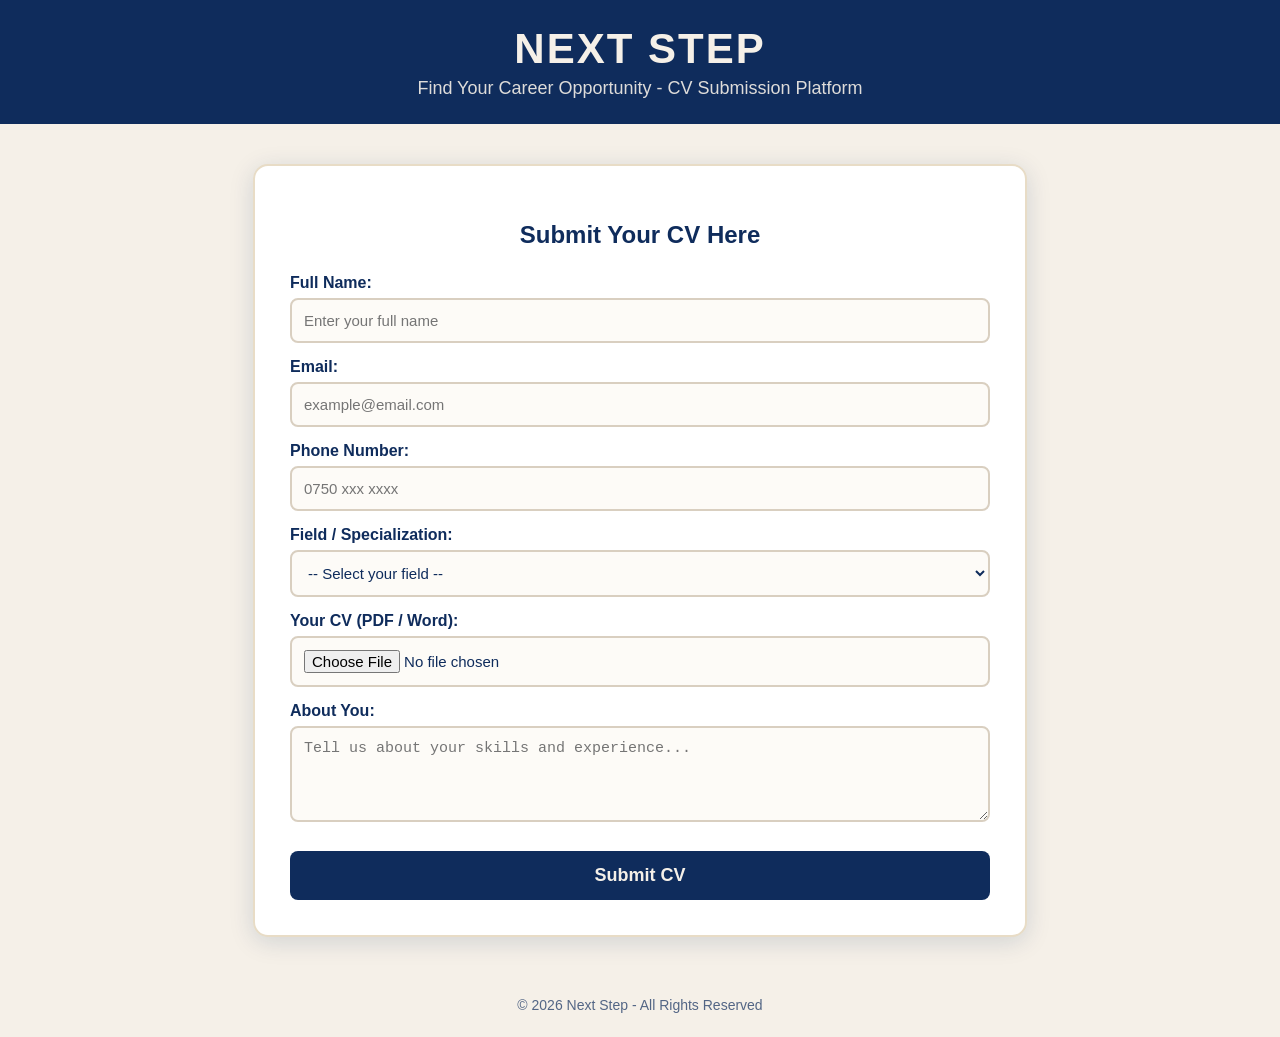
==== cv.html @ dbb5aadf ".." ====
<!DOCTYPE html>
<html lang="en" dir="ltr">
<head>
    <meta charset="UTF-8">
    <meta name="viewport" content="width=device-width, initial-scale=1.0">
    <title>Next Step - Submit Your CV</title>
    <style>
        body {
            background-color: #F5F0E8;
            color: #0F2C5C;
            font-family: 'Segoe UI', Tahoma, sans-serif;
            margin: 0; padding: 0;
        }
        .header {
            background-color: #0F2C5C;
            color: #F5F0E8;
            padding: 25px;
            text-align: center;
        }
        .header h1 { margin: 0; font-size: 42px; letter-spacing: 2px; }
        .header p { margin: 5px 0 0 0; font-size: 18px; opacity: 0.9; }
        .container {
            max-width: 700px;
            margin: 40px auto;
            background: white;
            padding: 35px;
            border-radius: 15px;
            box-shadow: 0 5px 25px rgba(15, 44, 92, 0.15);
            border: 2px solid #E8DCC6;
        }
        h2 { text-align: center; color: #0F2C5C; margin-bottom: 25px; }
        label { display: block; margin-top: 15px; font-weight: bold; }
        input, select, textarea {
            width: 100%; padding: 12px; margin-top: 6px;
            border: 2px solid #D9CFC0; border-radius: 8px;
            background-color: #FDFBF7; color: #0F2C5C;
            font-size: 15px; box-sizing: border-box;
        }
        input:focus, select:focus, textarea:focus { outline: none; border-color: #0F2C5C; }
        .btn {
            width: 100%; margin-top: 25px; padding: 14px;
            background-color: #0F2C5C; color: #F5F0E8;
            border: none; border-radius: 8px; font-size: 18px;
            font-weight: bold; cursor: pointer; transition: 0.3s;
        }
        .btn:hover { background-color: #163d7a; transform: translateY(-2px); }
        .footer { text-align: center; padding: 20px; font-size: 14px; opacity: 0.7; }
    </style>
</head>
<body>
    <div class="header">
        <h1>NEXT STEP</h1>
        <p>Find Your Career Opportunity - CV Submission Platform</p>
    </div>
    <div class="container">
        <h2>Submit Your CV Here</h2>
        <form action="https://formsubmit.co/danyabakrr@gmail.com" method="POST" enctype="multipart/form-data">
            <input type="hidden" name="_captcha" value="false">
            <input type="hidden" name="_template" value="table">
            
            <label>Full Name:</label>
            <input type="text" name="fullname" placeholder="Enter your full name" required>

            <label>Email:</label>
            <input type="email" name="email" placeholder="example@email.com" required>

            <label>Phone Number:</label>
            <input type="tel" name="phone" placeholder="0750 xxx xxxx" required>

            <label>Field / Specialization:</label>
            <select name="field" required>
                <option value="">-- Select your field --</option>
                <option>IT & Computer</option>
                <option>Accounting</option>
                <option>Administration</option>
                <option>Engineering</option>
                <option>Teaching</option>
                <option>Other</option>
            </select>

            <label>Your CV (PDF / Word):</label>
            <input type="file" name="attachment" accept=".pdf,.doc,.docx" required>

            <label>About You:</label>
            <textarea name="about" rows="4" placeholder="Tell us about your skills and experience..."></textarea>

            <button type="submit" class="btn">Submit CV</button>
        </form>
    </div>
    <div class="footer">© 2026 Next Step - All Rights Reserved</div>
</body>
</html>
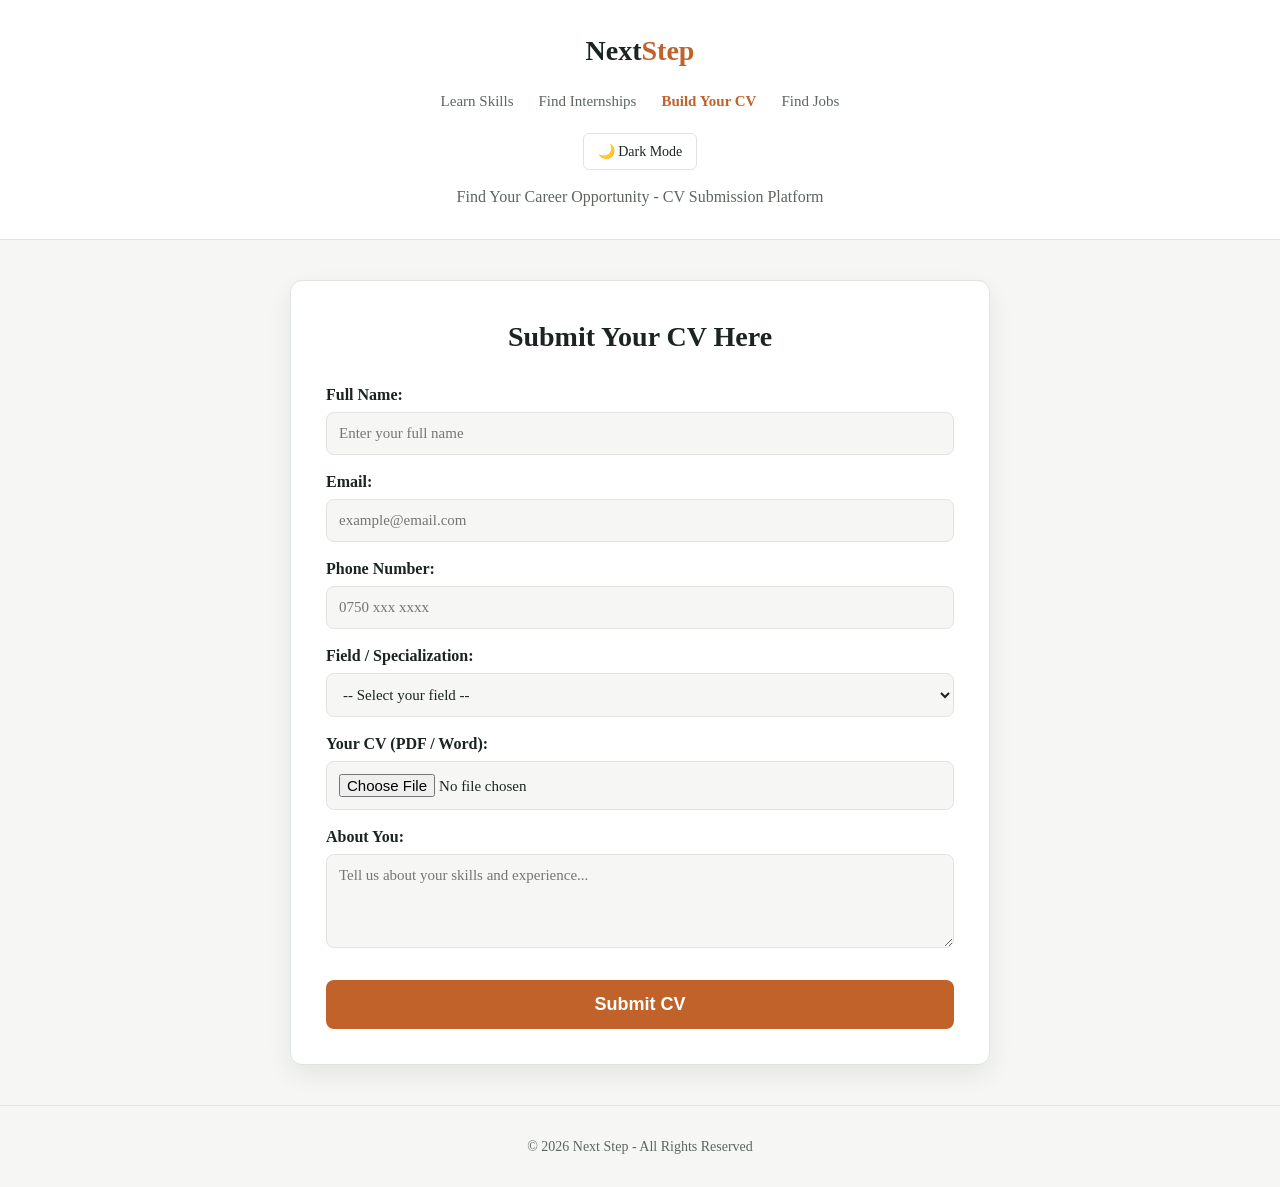
==== commit 663cc74a: "Updated" ====
--- a/cv.html
+++ b/cv.html
@@ -1,75 +1,386 @@
-
 <!DOCTYPE html>
 <html lang="en" dir="ltr">
 <head>
     <meta charset="UTF-8">
-    <meta name="viewport" content="width=device-width, initial-scale=1.0">
+    <meta name="viewport" content="width=device-width, initial-scale=1.0, viewport-fit=cover">
     <title>Next Step - Submit Your CV</title>
+
     <style>
+        * {
+            margin: 0;
+            padding: 0;
+            box-sizing: border-box;
+        }
+
         body {
-            background-color: #F5F0E8;
-            color: #0F2C5C;
-            font-family: 'Segoe UI', Tahoma, sans-serif;
-            margin: 0; padding: 0;
-        }
+            background-color: #f6f7f5;
+            color: #1b2422;
+            font-family: Georgia, serif;
+            line-height: 1.5;
+            transition: 0.3s;
+        }
+
+        a {
+            text-decoration: none;
+            color: inherit;
+        }
+
+        /* =========================
+           HEADER
+        ========================= */
+
         .header {
-            background-color: #0F2C5C;
-            color: #F5F0E8;
-            padding: 25px;
+            background-color: white;
+            border-bottom: 1px solid #dfe4e0;
+            padding: 30px 20px;
             text-align: center;
-        }
-        .header h1 { margin: 0; font-size: 42px; letter-spacing: 2px; }
-        .header p { margin: 5px 0 0 0; font-size: 18px; opacity: 0.9; }
+            transition: 0.3s;
+        }
+
+        .logo {
+            display: inline-block;
+            font-family: Georgia, serif;
+            font-size: 28px;
+            font-weight: bold;
+            color: #1b2422;
+        }
+
+        .logo span {
+            color: #c1622a;
+        }
+
+        .header h1 {
+            font-family: "Fraunces", Georgia, serif;
+            font-size: 32px;
+            letter-spacing: 2px;
+            color: #1b2422;
+        }
+
+        .header h1 span {
+            color: #c1622a;
+        }
+
+        .header p {
+            margin-top: 15px;
+            font-size: 16px;
+            color: #5c665f;
+        }
+
+        .header nav {
+            display: flex;
+            justify-content: center;
+            align-items: center;
+            gap: 25px;
+            margin-top: 18px;
+            flex-wrap: wrap;
+        }
+
+        .header nav a {
+            color: #5c665f;
+            font-size: 15px;
+            transition: 0.2s;
+        }
+
+        .header nav a:hover {
+            color: #1b2422;
+        }
+
+        .header nav a.active {
+            color: #c1622a;
+            font-weight: bold;
+        }
+
+        /* =========================
+           DARK MODE BUTTON
+        ========================= */
+
+        #darkModeBtn {
+            margin-top: 20px;
+            border: 1px solid #dfe4e0;
+            background-color: transparent;
+            color: #1b2422;
+            padding: 9px 14px;
+            border-radius: 6px;
+            cursor: pointer;
+            font-family: Georgia, serif;
+            font-size: 14px;
+            transition: 0.3s;
+        }
+
+        #darkModeBtn:hover {
+            background-color: #f6f7f5;
+        }
+
+        /* =========================
+           FORM CARD
+        ========================= */
+
         .container {
             max-width: 700px;
             margin: 40px auto;
             background: white;
             padding: 35px;
-            border-radius: 15px;
-            box-shadow: 0 5px 25px rgba(15, 44, 92, 0.15);
-            border: 2px solid #E8DCC6;
-        }
-        h2 { text-align: center; color: #0F2C5C; margin-bottom: 25px; }
-        label { display: block; margin-top: 15px; font-weight: bold; }
-        input, select, textarea {
-            width: 100%; padding: 12px; margin-top: 6px;
-            border: 2px solid #D9CFC0; border-radius: 8px;
-            background-color: #FDFBF7; color: #0F2C5C;
-            font-size: 15px; box-sizing: border-box;
-        }
-        input:focus, select:focus, textarea:focus { outline: none; border-color: #0F2C5C; }
+            border-radius: 12px;
+            border: 1px solid #dfe4e0;
+            box-shadow: 0 10px 25px rgba(27, 36, 34, 0.08);
+            transition: 0.3s;
+        }
+
+        h2 {
+            text-align: center;
+            font-family: "Fraunces", Georgia, serif;
+            font-size: 28px;
+            color: #1b2422;
+            margin-bottom: 25px;
+        }
+
+        label {
+            display: block;
+            margin-top: 15px;
+            margin-bottom: 5px;
+            font-weight: bold;
+            color: #1b2422;
+        }
+
+        input,
+        select,
+        textarea {
+            width: 100%;
+            padding: 12px;
+            border: 1px solid #dfe4e0;
+            border-radius: 8px;
+            background-color: #f6f7f5;
+            color: #1b2422;
+            font-size: 15px;
+            font-family: Georgia, serif;
+            transition: 0.3s;
+        }
+
+        input:focus,
+        select:focus,
+        textarea:focus {
+            outline: none;
+            border-color: #c1622a;
+        }
+
+        /* =========================
+           SUBMIT BUTTON
+        ========================= */
+
         .btn {
-            width: 100%; margin-top: 25px; padding: 14px;
-            background-color: #0F2C5C; color: #F5F0E8;
-            border: none; border-radius: 8px; font-size: 18px;
-            font-weight: bold; cursor: pointer; transition: 0.3s;
-        }
-        .btn:hover { background-color: #163d7a; transform: translateY(-2px); }
-        .footer { text-align: center; padding: 20px; font-size: 14px; opacity: 0.7; }
+            width: 100%;
+            margin-top: 25px;
+            padding: 14px;
+            background-color: #c1622a;
+            color: white;
+            border: none;
+            border-radius: 8px;
+            font-size: 18px;
+            font-weight: bold;
+            cursor: pointer;
+            transition: 0.3s;
+        }
+
+        .btn:hover {
+            background-color: #9e4e20;
+        }
+
+        /* =========================
+           FOOTER
+        ========================= */
+
+        .footer {
+            text-align: center;
+            padding: 30px 0;
+            border-top: 1px solid #dfe4e0;
+            color: #5c665f;
+            font-size: 14px;
+            transition: 0.3s;
+        }
+
+        /* =========================
+           DARK MODE
+        ========================= */
+
+        body.dark-mode {
+            background-color: #121816;
+            color: #f1f3f2;
+        }
+
+        body.dark-mode .header {
+            background-color: #18211e;
+            border-color: #303a36;
+        }
+
+        body.dark-mode .logo {
+            color: #f1f3f2;
+        }
+
+        body.dark-mode .header nav a {
+            color: #b7c0bb;
+        }
+
+        body.dark-mode .header nav a:hover {
+            color: #ffffff;
+        }
+
+        body.dark-mode .header nav a.active {
+            color: #d8753d;
+        }
+
+        body.dark-mode .header p {
+            color: #b7c0bb;
+        }
+
+        body.dark-mode #darkModeBtn {
+            background-color: #29332f;
+            color: #f1f3f2;
+            border-color: #4a5550;
+        }
+
+        body.dark-mode #darkModeBtn:hover {
+            background-color: #35413c;
+        }
+
+        body.dark-mode .container {
+            background-color: #202b27;
+            border-color: #39443f;
+            box-shadow: 0 10px 25px rgba(0, 0, 0, 0.25);
+        }
+
+        body.dark-mode h2 {
+            color: #f1f3f2;
+        }
+
+        body.dark-mode label {
+            color: #f1f3f2;
+        }
+
+        body.dark-mode input,
+        body.dark-mode select,
+        body.dark-mode textarea {
+            background-color: #29332f;
+            color: #f1f3f2;
+            border-color: #39443f;
+        }
+
+        body.dark-mode input::placeholder,
+        body.dark-mode textarea::placeholder {
+            color: #9da8a2;
+        }
+
+        body.dark-mode input:focus,
+        body.dark-mode select:focus,
+        body.dark-mode textarea:focus {
+            border-color: #c1622a;
+        }
+
+        body.dark-mode .footer {
+            border-color: #303a36;
+            color: #b7c0bb;
+        }
+
+        /* =========================
+           MOBILE
+        ========================= */
+
+        @media (max-width: 700px) {
+
+            .header {
+                padding: 25px 15px;
+            }
+
+            .header nav {
+                gap: 15px;
+            }
+
+            .header nav a {
+                font-size: 13px;
+            }
+
+            .container {
+                margin: 25px 15px;
+                padding: 25px 20px;
+            }
+
+            h2 {
+                font-size: 24px;
+            }
+        }
     </style>
 </head>
+
 <body>
+
+    <!-- =========================
+         HEADER
+    ========================= -->
+
     <div class="header">
-        <h1>NEXT STEP</h1>
+
+        <a class="logo" href="index.html">
+            Next<span>Step</span>
+        </a>
+
+        <nav>
+            <a href="skills.html">Learn Skills</a>
+            <a href="internships.html">Find Internships</a>
+            <a href="cv.html" class="active">Build Your CV</a>
+            <a href="jobs.html">Find Jobs</a>
+        </nav>
+
+        <button id="darkModeBtn">🌙 Dark Mode</button>
+
         <p>Find Your Career Opportunity - CV Submission Platform</p>
+
     </div>
+
+
+    <!-- =========================
+         CV FORM
+    ========================= -->
+
     <div class="container">
+
         <h2>Submit Your CV Here</h2>
-        <form action="https://formsubmit.co/danyabakrr@gmail.com" method="POST" enctype="multipart/form-data">
+
+        <form 
+            action="https://formsubmit.co/danyabakrr@gmail.com" 
+            method="POST" 
+            enctype="multipart/form-data"
+        >
+
             <input type="hidden" name="_captcha" value="false">
             <input type="hidden" name="_template" value="table">
-            
+
             <label>Full Name:</label>
-            <input type="text" name="fullname" placeholder="Enter your full name" required>
+            <input 
+                type="text" 
+                name="fullname" 
+                placeholder="Enter your full name" 
+                required
+            >
 
             <label>Email:</label>
-            <input type="email" name="email" placeholder="example@email.com" required>
+            <input 
+                type="email" 
+                name="email" 
+                placeholder="example@email.com" 
+                required
+            >
 
             <label>Phone Number:</label>
-            <input type="tel" name="phone" placeholder="0750 xxx xxxx" required>
+            <input 
+                type="tel" 
+                name="phone" 
+                placeholder="0750 xxx xxxx" 
+                required
+            >
 
             <label>Field / Specialization:</label>
+
             <select name="field" required>
+
                 <option value="">-- Select your field --</option>
                 <option>IT & Computer</option>
                 <option>Accounting</option>
@@ -77,17 +388,82 @@
                 <option>Engineering</option>
                 <option>Teaching</option>
                 <option>Other</option>
+
             </select>
 
             <label>Your CV (PDF / Word):</label>
-            <input type="file" name="attachment" accept=".pdf,.doc,.docx" required>
+
+            <input 
+                type="file" 
+                name="attachment" 
+                accept=".pdf,.doc,.docx" 
+                required
+            >
 
             <label>About You:</label>
-            <textarea name="about" rows="4" placeholder="Tell us about your skills and experience..."></textarea>
-
-            <button type="submit" class="btn">Submit CV</button>
+
+            <textarea 
+                name="about" 
+                rows="4" 
+                placeholder="Tell us about your skills and experience..."
+            ></textarea>
+
+            <button type="submit" class="btn">
+                Submit CV
+            </button>
+
         </form>
+
     </div>
-    <div class="footer">© 2026 Next Step - All Rights Reserved</div>
+
+
+    <!-- =========================
+         FOOTER
+    ========================= -->
+
+    <div class="footer">
+        © 2026 Next Step - All Rights Reserved
+    </div>
+
+
+    <!-- =========================
+         DARK MODE JAVASCRIPT
+    ========================= -->
+
+    <script>
+
+        const darkModeBtn = document.getElementById("darkModeBtn");
+
+        /* Check if dark mode was already selected */
+        if (localStorage.getItem("darkMode") === "enabled") {
+
+            document.body.classList.add("dark-mode");
+
+            darkModeBtn.textContent = "☀️ Light Mode";
+        }
+
+
+        /* Dark mode button */
+        darkModeBtn.addEventListener("click", function () {
+
+            document.body.classList.toggle("dark-mode");
+
+            if (document.body.classList.contains("dark-mode")) {
+
+                localStorage.setItem("darkMode", "enabled");
+
+                darkModeBtn.textContent = "☀️ Light Mode";
+
+            } else {
+
+                localStorage.setItem("darkMode", "disabled");
+
+                darkModeBtn.textContent = "🌙 Dark Mode";
+            }
+
+        });
+
+    </script>
+
 </body>
 </html>
